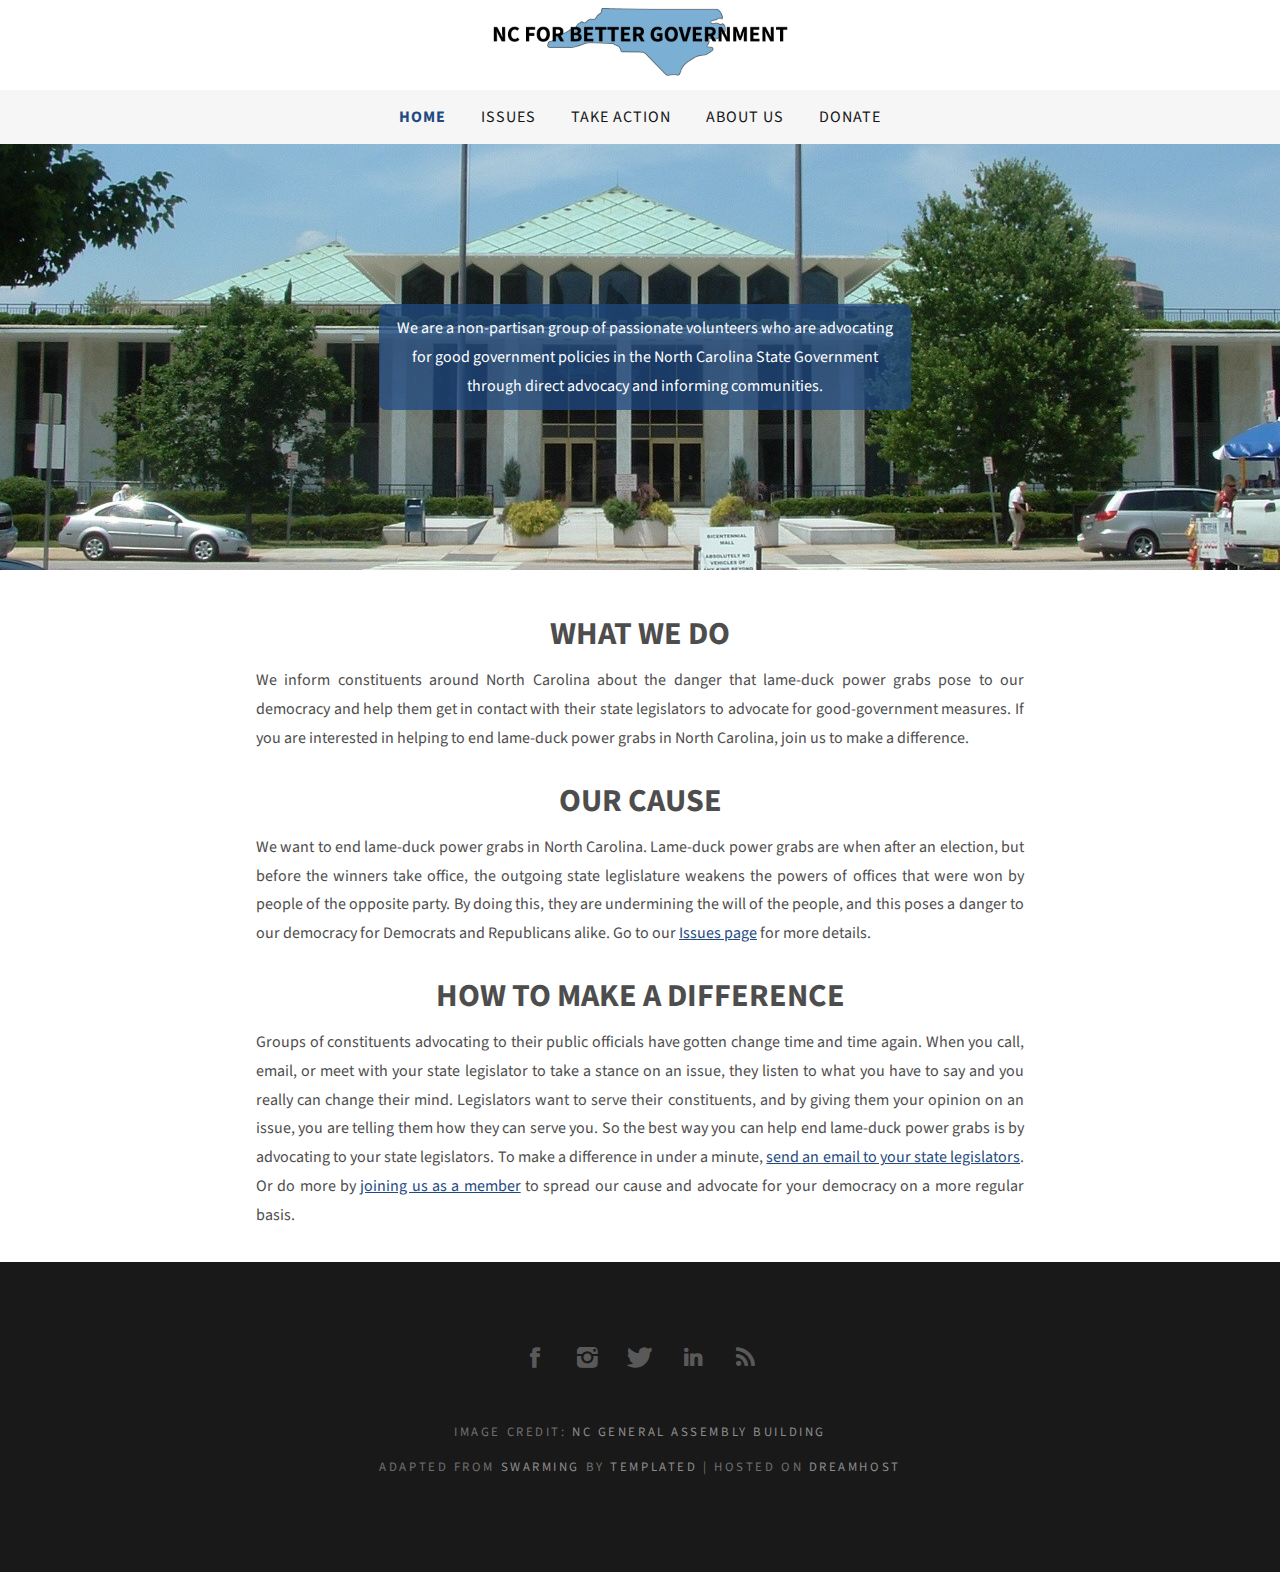
==== index.html @ fd8614e2 "Bug fixes, SQL prep" ====
<!DOCTYPE html PUBLIC "-//W3C//DTD XHTML 1.0 Strict//EN" "http://www.w3.org/TR/xhtml1/DTD/xhtml1-strict.dtd">
<!--TODO
make the site look good on mobile
set up social media accounts
get other www domains to redirect
FONT CHANGE???
-->
<html xmlns="http://www.w3.org/1999/xhtml">
<head>
	<!-- Global site tag (gtag.js) - Google Analytics -->
	<script async src="https://www.googletagmanager.com/gtag/js?id=UA-168970691-1"></script>
	<script>
		window.dataLayer = window.dataLayer || [];
		function gtag(){dataLayer.push(arguments);}
		gtag('js', new Date());

	 	gtag('config', 'UA-168970691-1');
	</script>
	<meta http-equiv="Content-Type" content="text/html; charset=utf-8" />
	<title>NC for Better Government</title>
	<meta name="description" content="We are a non-partisan group of passionate volunteers who are advocating for good government policies in the North Carolina State Government through direct advocacy and informing communities." />
	<link href="https://fonts.googleapis.com/css?family=Source+Sans+Pro:200,300,400,600,700,900" rel="stylesheet" />
	<link href="default.css" rel="stylesheet" type="text/css" media="all" />
	<link href="fonts.css" rel="stylesheet" type="text/css" media="all" />
	<link rel='icon' href='favicon.ico' type='image/x-icon'/ >
	<script src="https://ajax.googleapis.com/ajax/libs/jquery/3.5.1/jquery.min.js"></script>
	<!--[if IE 6]><link href="default_ie6.css" rel="stylesheet" type="text/css" /><![endif]-->
</head>
<body>
<div id="logo">
	<map name='logo_link_map'>
		<area shape='poly' coords='12,17,92,17,121,0,240,1,247,18,308,18,310,35,241,36,202,67,184,67,162,46,67,41,13,34' href='index'>
	</map>
	<img src='images/logo.png' usemap='#logo_link_map'>
</div>
<div id="header">
	<div id="menu" class="container">
		<ul>
			<li class="current_page_item"><a href="index">Home</a></li>
			<li><a href="issues" id='test'>Issues</a></li>
			<li><a href="takeaction">Take Action</a></li> <!--style='border: 2px solid #1f4a82; border-radius: 5px; background-color: #d6d6d6;'-->
			<li><a href="about">About Us</a></li>
			<li><a href="donate">Donate</a></li>
		</ul>
	</div>
</div>
<div id="page-wrapper" style='background-image: url("images/nc-legislature.jpg"); background-position: center; background-repeat: no-repeat; background-size: cover;'>
	<div id="page" class="container">
		<div class='textbox'>
			<p style='opacity: 1;'>We are a non-partisan group of passionate volunteers who are advocating for good government policies in the North Carolina State Government through direct advocacy and informing communities.</p>
		</div>
	</div>
</div>
<div class='article'>
	<h1>What We Do</h1>
	<p>We inform constituents around North Carolina about the danger that lame-duck power grabs pose to our democracy and help them get in contact with their state legislators to advocate for good-government measures. If you are interested in helping to end lame-duck power grabs in North Carolina, join us to make a difference.</p>

	<h1>Our Cause</h1>
	<p>We want to end lame-duck power grabs in North Carolina. Lame-duck power grabs are when after an election, but before the winners take office, the outgoing state leglislature weakens the powers of offices that were won by people of the opposite party. By doing this, they are undermining the will of the people, and this poses a danger to our democracy for Democrats and Republicans alike. Go to our <a href='issues'>Issues page</a> for more details.</p>

	<h1>How to Make a Difference</h1>
	<p>Groups of constituents advocating to their public officials have gotten change time and time again. When you call, email, or meet with your state legislator to take a stance on an issue, they listen to what you have to say and you really can change their mind. Legislators want to serve their constituents, and by giving them your opinion on an issue, you are telling them how they can serve you. So the best way you can help end lame-duck power grabs is by advocating to your state legislators. To make a difference in under a minute, <a href='takeaction#email'>send an email to your state legislators</a>. Or do more by <a href='takeaction#join'>joining us as a member</a> to spread our cause and advocate for your democracy on a more regular basis.</p>
</div>
<div id="copyright" class="container">
	<ul class='contact'>
		<li><a href="comingsoon" class="icon icon-facebook"></a></li>
		<li><a href="https://www.instagram.com/ncforbettergovt/" class="icon icon-instagram"></a></li>
		<li><a href="comingsoon" class="icon icon-twitter"></a></li>
		<li><a href="comingsoon" class="icon icon-linkedin"></a></li>
		<li><a href="takeaction#mailinglist" class="icon icon-rss"></a></li>
	</ul>


	<p>Image Credit: <a href='https://commons.wikimedia.org/wiki/File:NC_Legislature.JPG'>NC General Assembly Building</a></p>
	
	<p>Adapted from <a href='https://templated.co/swarming'>Swarming</a> by <a href="http://templated.co" rel="nofollow">TEMPLATED</a> | Hosted on <a href='https://www.dreamhost.com/r.cgi?2475375'>Dreamhost</a></p>
</div>
<script src='tabs.js'></script>
</body>
</html>
---- default.css ----
html, body
	{
		height: 100%;
	}
	
	body
	{
		color: #4E4D4D;
		margin: 0px;
		padding: 0px;
		font-family: 'Source Sans Pro', sans-serif;
		font-size: 12pt;
		font-weight: 400;
	}

	body a {
		color: #1f4a82
	}
	
	
	h1, h2, h3
	{
		margin: 0;
		padding: 0;
	}

	p
	{
		line-height: 180%;
		margin-top: 0;
	}
	
	strong
	{
	}
	
	a
	{
		color: #383838;
	}
	
	a:hover
	{
		text-decoration: none;
	}

	.container
	{
		width: 100%;
		margin: 0px auto;
	}

	.textbox {
		width: 40%;
		margin-left: calc(30% - 5px);
		padding: 10px;
		text-align: center;	

		background: rgba(31, 74, 130, 0.75);
		color: white;
		border-radius: 7px;
	}

	.textbox p {
		margin: 0;
	}

	.article {
		background: white;
		margin: 2em auto 2em auto;
		width: 60%;
	}

	.article h1 {
		text-align: center;
		text-transform: uppercase;
		line-height: 2;
	}

	.article p {
		text-align: justify;
	}

	.dropdown-content {
		display: none;
		position: absolute;
	}

	.dropdown:hover .dropdown-content {
		display: block;
	}

	.required {
		color: red;
	}

	#districtFinder {
		text-align: center;
	}
	#petitionTemplate {
		max-width: 500px;
		margin: auto;
	}
	#petitionTemplate p {
		font-family: serif;
		color: black;
	}

	#petitionTemplate input {
		font: inherit;
		margin: 0;
		padding: 0;
		line-height: normal;

		min-width: 10px;
	}
	#hiddenMeasure {
		font: inherit;
		margin: 0;
		padding: 0;
		display: none;
		white-space: pre;
	}

	span[contenteditable] {
		border: 1px solid #888;
		border-radius: 2px;
	}

	span[contenteditable]:hover {
		border-color: black;
		cursor: text;
	}

	#petitionTemplate span[contenteditable]:empty:before {
		content: attr(data-placeholder);
		color: #888;
	}

	.profile {
		overflow: hidden;
	}

	.profile img {
		float: left;
		width: 20%;
		object-fit: cover;
		margin-top: 7px;
	}

	.profile_text {
		float: right;
		text-align: left;
		width: 75%;
	}

	.profile_text .title {
		font-size: 20pt;
		margin-bottom: 0;
		margin-top: -7px;
	}

	.contactForm {
		border: 1px solid black;
		text-align: center;
		margin: auto;
		width: 300px;
		padding: 10px 10px;
	}

	.contactForm input, .contactForm textarea {
		width: 280px;
		max-width: 280px;
		min-width: 280px;
		margin-bottom: 1em;
	}

	.contactForm textarea {
		height: 40px;
		font-family: sans-serif;
	}

	.article a h1 {
		color: #4E4D4D;
	}

	img[usemap], map area{
		outline: none;
	}

	.popupBackground {
		display: none;
		background-color: rgba(0, 0, 0, 0.5);
		width: 100%;
		height: 100%;
		position: fixed;
	}

	#loadingWheel {
		border: 10px solid lightgrey;
		border-radius: 50%;
		border-top: 10px solid black;
		width: 150px;
		height: 150px;
		margin: auto;
		margin-top: calc(50vh - 75px);
		-webkit-animation: spin 1.5s linear infinite; /* Safari */
		animation: spin 1.5s linear infinite;
	}

	#loadingScreen span {
		color: white;
		position: fixed;
		font-size: 30px;
		width: 100%;
		text-align: center;
		margin-top: calc(50vh - 10pt);
	}

	.tooltip {
		color: #0645AD;
	}

	.tooltip:hover {
		cursor: default;
	}

	.tooltip:hover .tooltipText {
		display: inline-block !important;
	}

	.tooltipText {
		display: none;
		position: absolute;
		margin-top: 30px;
		color: initial;
		background-color: #0645AD;
		color: white;
		padding: 10px;
		border-radius: 5px;

		line-height: 1.5;
		text-align: left;
		width: 20em;
		margin-left: -10em;

		font-family: sans-serif;
		font-size: 12pt;
	}

	/* Safari */
	@-webkit-keyframes spin {
		0% { -webkit-transform: rotate(0deg); }
		100% { -webkit-transform: rotate(360deg); }
	}

	@keyframes spin {
		0% { transform: rotate(0deg); }
		100% { transform: rotate(360deg); }
	}

	#preppedEmail {
		display: none;	
	}


	@media only screen and (max-width: 1024px) {
		.article {
			width: 80%;
		}
	}

	@media only screen and (max-width: 768px) {
		.article {
			width: 90%;
		}
	}

	@media only screen and (max-width: 640px) {
		.article {
			width: 95%
		}
		#menu {
			font-size: 20pt;
		}
		.profile_text {
			width: 100%;
		}
		.profile img {
			width: 40%;
			float: none;
			text-align: center;
		}
		.profile {
			text-align: center;
		}
	}



/*********************************************************************************/
/* Social Icon Styles                                                            */
/*********************************************************************************/

	ul.contact
	{
		overflow:  hidden;
		margin: 0em 0 3em 0;
		padding-top: 1em;
		text-align: center;

		margin-top: 0;
		padding: 0;
		list-style: none;
	}
	
	ul.contact li
	{
		display: inline-block;
		padding: 0em 0.30em;
		font-size: 1em;
	}
	
	ul.contact li span
	{
		display: none;
		margin: 0;
		padding: 0;
	}
	
	ul.contact li a
	{
		color: #FFF;
	}
	
	ul.contact li a:before
	{
		display: inline-block;
		width: 40px;
		height: 30px;
		line-height: 30px;
		text-align: center;
		font-size: 1.5em;
		color: rgba(255,255,255,.3);
	}
		
/*********************************************************************************/
/* Header                                                                        */
/*********************************************************************************/

	#header
	{
		background: #f6f6f6;
	}

/*********************************************************************************/
/* Logo                                                                          */
/*********************************************************************************/

	#logo
	{
		padding: 0.5em 0em;
		background: #FFF;
		text-transform: uppercase;
		text-align: center;
	}

	#logo img {
		width: 320px;
	}
	
	#logo h1 a
	{
	}

	#logo span
	{
		padding: 0em 0em 0em 0.5em;
	}
	
	#logo h1:before
	{
		
	}
	
	#logo a 
	{
		color: #f6f6f6;
	}


/*********************************************************************************/
/* Menu                                                                          */
/*********************************************************************************/

	#menu ul
	{
		margin: 0;
		padding: 0px 0px 0px 0px;
		list-style: none;
		line-height: normal;
		text-align: center;

		margin-top: 0;
		padding: 0;
	}
	
	#menu li
	{
		display: inline-block;
	}
	
	#menu a
	{
		display: block;
		padding: 1em 1em;
		letter-spacing: 1px;
		text-decoration: none;
		text-transform: uppercase;
		font-size: 1em;
		font-weight: 400;
		color: #151515;
		letter-spacing: 1px
	}
	
	#menu a:hover {
		color: #1f4a82;
		font-weight: 600;
		/*makes tabs shift around less when one is bolded*/
		letter-spacing: 0.821px;
	}

	#menu .current_page_item a {
		color: #1f4a82;
		font-weight: 700;
	}

	#menu .current_page_item a:hover {
		font-weight: 700;
		font-size: 1em;
		letter-spacing: 1px;
	}

/*********************************************************************************/
/* Banner                                                                        */
/*********************************************************************************/

	#banner
	{
	}

/*********************************************************************************/
/* Page                                                                          */
/*********************************************************************************/

	#page-wrapper
	{
		background: #EEEEEE;
	}

	#page
	{
		overflow: hidden;
		padding: 10em 0em;
	}

/*********************************************************************************/
/* Footer                                                                        */
/*********************************************************************************/

	#footer
	{
	}

/*********************************************************************************/
/* Copyright                                                                     */
/*********************************************************************************/

	#copyright
	{
		overflow: hidden;
		padding: 5em 0em;

		background: #191919;
	}
	
	#copyright p
	{
		letter-spacing: 0.20em;
		text-align: center;
		text-transform: uppercase;
		font-size: 0.80em;
		color: #6F6F6F;
	}
	
	#copyright a
	{
		text-decoration: none;
		color: #8C8C8C;
	}
---- fonts.css ----
@charset 'UTF-8';

@font-face
{
	font-family: 'FontAwesome';
	src: url('fonts/fontawesome-webfont.eot?v=3.0.1');
	src: url('fonts/fontawesome-webfont.eot?#iefix&v=3.0.1') format('embedded-opentype'),
	     url('fonts/fontawesome-webfont.woff?v=3.0.1') format('woff'),
	     url('fonts/fontawesome-webfont.ttf?v=3.0.1') format('truetype'),
	     url('fonts/fontawesome-webfont.svg#FontAwesome') format('svg');
	font-weight: normal;
	font-style: normal;
}

@font-face
{
	font-family: 'Font-Awesome-Social';
	src: url('fonts/fontawesome-social-webfont.eot');
	src: url('fonts/fontawesome-social-webfont.eot?#iefix') format('embedded-opentype'),
	     url('fonts/fontawesome-social-webfont.woff') format('woff'),
		 url('fonts/fontawesome-social-webfont.ttf') format('truetype'),
		 url('fonts/fontawesome-social-webfont.svg#Font-Awesome-More') format('svg');
	font-weight: normal;
	font-style: normal;
}

/*********************************************************************************/
/* Icons                                                                         */
/*********************************************************************************/

	/*
		Powered by:
		
		Font Awesome (http://fortawesome.github.com/Font-Awesome/)
		Font Awesome More (http://gregoryloucas.github.com/Font-Awesome-More/)
	*/

	.icon
	{
		text-decoration: none;
	}

		.icon:before
		{
			font-size: 1.25em;
			text-decoration: none;
			font-family: FontAwesome;
			font-weight: normal;
			font-style: normal;
			-webkit-text-rendering: optimizeLegibility;
			-moz-text-rendering: optimizeLegibility;
			-ms-text-rendering: optimizeLegibility;
			-o-text-rendering: optimizeLegibility;
			text-rendering: optimizeLegibility;
			-webkit-font-smoothing: antialiased;
			-moz-font-smoothing: antialiased;
			-ms-font-smoothing: antialiased;
			-o-font-smoothing: antialiased;
			font-smoothing: antialiased;
			-webkit-font-feature-settings: "liga" 1, "dlig" 1;
			-moz-font-feature-settings: "liga=1, dlig=1";
			-ms-font-feature-settings: "liga" 1, "dlig" 1;
			-o-font-feature-settings: "liga" 1, "dlig" 1;
			font-feature-settings: "liga" 1, "dlig" 1;
		}

		.icon-glass:before                { content: "\f000"; }
		.icon-music:before                { content: "\f001"; }
		.icon-search:before               { content: "\f002"; }
		.icon-envelope:before             { content: "\f003"; }
		.icon-heart:before                { content: "\f004"; }
		.icon-star:before                 { content: "\f005"; }
		.icon-star-empty:before           { content: "\f006"; }
		.icon-user:before                 { content: "\f007"; }
		.icon-film:before                 { content: "\f008"; }
		.icon-th-large:before             { content: "\f009"; }
		.icon-th:before                   { content: "\f00a"; }
		.icon-th-list:before              { content: "\f00b"; }
		.icon-ok:before                   { content: "\f00c"; }
		.icon-remove:before               { content: "\f00d"; }
		.icon-zoom-in:before              { content: "\f00e"; }

		.icon-zoom-out:before             { content: "\f010"; }
		.icon-off:before                  { content: "\f011"; }
		.icon-signal:before               { content: "\f012"; }
		.icon-cog:before                  { content: "\f013"; }
		.icon-trash:before                { content: "\f014"; }
		.icon-home:before                 { content: "\f015"; }
		.icon-file:before                 { content: "\f016"; }
		.icon-time:before                 { content: "\f017"; }
		.icon-road:before                 { content: "\f018"; }
		.icon-download-alt:before         { content: "\f019"; }
		.icon-download:before             { content: "\f01a"; }
		.icon-upload:before               { content: "\f01b"; }
		.icon-inbox:before                { content: "\f01c"; }
		.icon-play-circle:before          { content: "\f01d"; }
		.icon-repeat:before               { content: "\f01e"; }

		/* \f020 doesn't work in Safari. all shifted one down */
		.icon-refresh:before              { content: "\f021"; }
		.icon-list-alt:before             { content: "\f022"; }
		.icon-lock:before                 { content: "\f023"; }
		.icon-flag:before                 { content: "\f024"; }
		.icon-headphones:before           { content: "\f025"; }
		.icon-volume-off:before           { content: "\f026"; }
		.icon-volume-down:before          { content: "\f027"; }
		.icon-volume-up:before            { content: "\f028"; }
		.icon-qrcode:before               { content: "\f029"; }
		.icon-barcode:before              { content: "\f02a"; }
		.icon-tag:before                  { content: "\f02b"; }
		.icon-tags:before                 { content: "\f02c"; }
		.icon-book:before                 { content: "\f02d"; }
		.icon-bookmark:before             { content: "\f02e"; }
		.icon-print:before                { content: "\f02f"; }

		.icon-camera:before               { content: "\f030"; }
		.icon-font:before                 { content: "\f031"; }
		.icon-bold:before                 { content: "\f032"; }
		.icon-italic:before               { content: "\f033"; }
		.icon-text-height:before          { content: "\f034"; }
		.icon-text-width:before           { content: "\f035"; }
		.icon-align-left:before           { content: "\f036"; }
		.icon-align-center:before         { content: "\f037"; }
		.icon-align-right:before          { content: "\f038"; }
		.icon-align-justify:before        { content: "\f039"; }
		.icon-list:before                 { content: "\f03a"; }
		.icon-indent-left:before          { content: "\f03b"; }
		.icon-indent-right:before         { content: "\f03c"; }
		.icon-facetime-video:before       { content: "\f03d"; }
		.icon-picture:before              { content: "\f03e"; }

		.icon-pencil:before               { content: "\f040"; }
		.icon-map-marker:before           { content: "\f041"; }
		.icon-adjust:before               { content: "\f042"; }
		.icon-tint:before                 { content: "\f043"; }
		.icon-edit:before                 { content: "\f044"; }
		.icon-share:before                { content: "\f045"; }
		.icon-check:before                { content: "\f046"; }
		.icon-move:before                 { content: "\f047"; }
		.icon-step-backward:before        { content: "\f048"; }
		.icon-fast-backward:before        { content: "\f049"; }
		.icon-backward:before             { content: "\f04a"; }
		.icon-play:before                 { content: "\f04b"; }
		.icon-pause:before                { content: "\f04c"; }
		.icon-stop:before                 { content: "\f04d"; }
		.icon-forward:before              { content: "\f04e"; }

		.icon-fast-forward:before         { content: "\f050"; }
		.icon-step-forward:before         { content: "\f051"; }
		.icon-eject:before                { content: "\f052"; }
		.icon-chevron-left:before         { content: "\f053"; }
		.icon-chevron-right:before        { content: "\f054"; }
		.icon-plus-sign:before            { content: "\f055"; }
		.icon-minus-sign:before           { content: "\f056"; }
		.icon-remove-sign:before          { content: "\f057"; }
		.icon-ok-sign:before              { content: "\f058"; }
		.icon-question-sign:before        { content: "\f059"; }
		.icon-info-sign:before            { content: "\f05a"; }
		.icon-screenshot:before           { content: "\f05b"; }
		.icon-remove-circle:before        { content: "\f05c"; }
		.icon-ok-circle:before            { content: "\f05d"; }
		.icon-ban-circle:before           { content: "\f05e"; }

		.icon-arrow-left:before           { content: "\f060"; }
		.icon-arrow-right:before          { content: "\f061"; }
		.icon-arrow-up:before             { content: "\f062"; }
		.icon-arrow-down:before           { content: "\f063"; }
		.icon-share-alt:before            { content: "\f064"; }
		.icon-resize-full:before          { content: "\f065"; }
		.icon-resize-small:before         { content: "\f066"; }
		.icon-plus:before                 { content: "\f067"; }
		.icon-minus:before                { content: "\f068"; }
		.icon-asterisk:before             { content: "\f069"; }
		.icon-exclamation-sign:before     { content: "\f06a"; }
		.icon-gift:before                 { content: "\f06b"; }
		.icon-leaf:before                 { content: "\f06c"; }
		.icon-fire:before                 { content: "\f06d"; }
		.icon-eye-open:before             { content: "\f06e"; }

		.icon-eye-close:before            { content: "\f070"; }
		.icon-warning-sign:before         { content: "\f071"; }
		.icon-plane:before                { content: "\f072"; }
		.icon-calendar:before             { content: "\f073"; }
		.icon-random:before               { content: "\f074"; }
		.icon-comment:before              { content: "\f075"; }
		.icon-magnet:before               { content: "\f076"; }
		.icon-chevron-up:before           { content: "\f077"; }
		.icon-chevron-down:before         { content: "\f078"; }
		.icon-retweet:before              { content: "\f079"; }
		.icon-shopping-cart:before        { content: "\f07a"; }
		.icon-folder-close:before         { content: "\f07b"; }
		.icon-folder-open:before          { content: "\f07c"; }
		.icon-resize-vertical:before      { content: "\f07d"; }
		.icon-resize-horizontal:before    { content: "\f07e"; }

		.icon-bar-chart:before            { content: "\f080"; }
		.icon-twitter-sign:before         { content: "\f081"; }
		.icon-facebook-sign:before        { content: "\f082"; }
		.icon-camera-retro:before         { content: "\f083"; }
		.icon-key:before                  { content: "\f084"; }
		.icon-cogs:before                 { content: "\f085"; }
		.icon-comments:before             { content: "\f086"; }
		.icon-thumbs-up:before            { content: "\f087"; }
		.icon-thumbs-down:before          { content: "\f088"; }
		.icon-star-half:before            { content: "\f089"; }
		.icon-heart-empty:before          { content: "\f08a"; }
		.icon-signout:before              { content: "\f08b"; }
		.icon-linkedin-sign:before        { content: "\f08c"; }
		.icon-pushpin:before              { content: "\f08d"; }
		.icon-external-link:before        { content: "\f08e"; }

		.icon-signin:before               { content: "\f090"; }
		.icon-trophy:before               { content: "\f091"; }
		.icon-github-sign:before          { content: "\f092"; }
		.icon-upload-alt:before           { content: "\f093"; }
		.icon-lemon:before                { content: "\f094"; }
		.icon-phone:before                { content: "\f095"; }
		.icon-check-empty:before          { content: "\f096"; }
		.icon-bookmark-empty:before       { content: "\f097"; }
		.icon-phone-sign:before           { content: "\f098"; }
		.icon-twitter:before              { content: "\f099"; }
		.icon-facebook:before             { content: "\f09a"; }
		.icon-github:before               { content: "\f09b"; }
		.icon-unlock:before               { content: "\f09c"; }
		.icon-credit-card:before          { content: "\f09d"; }
		.icon-rss:before                  { content: "\f09e"; }

		.icon-hdd:before                  { content: "\f0a0"; }
		.icon-bullhorn:before             { content: "\f0a1"; }
		.icon-bell:before                 { content: "\f0a2"; }
		.icon-certificate:before          { content: "\f0a3"; }
		.icon-hand-right:before           { content: "\f0a4"; }
		.icon-hand-left:before            { content: "\f0a5"; }
		.icon-hand-up:before              { content: "\f0a6"; }
		.icon-hand-down:before            { content: "\f0a7"; }
		.icon-circle-arrow-left:before    { content: "\f0a8"; }
		.icon-circle-arrow-right:before   { content: "\f0a9"; }
		.icon-circle-arrow-up:before      { content: "\f0aa"; }
		.icon-circle-arrow-down:before    { content: "\f0ab"; }
		.icon-globe:before                { content: "\f0ac"; }
		.icon-wrench:before               { content: "\f0ad"; }
		.icon-tasks:before                { content: "\f0ae"; }

		.icon-filter:before               { content: "\f0b0"; }
		.icon-briefcase:before            { content: "\f0b1"; }
		.icon-fullscreen:before           { content: "\f0b2"; }

		.icon-group:before                { content: "\f0c0"; }
		.icon-link:before                 { content: "\f0c1"; }
		.icon-cloud:before                { content: "\f0c2"; }
		.icon-beaker:before               { content: "\f0c3"; }
		.icon-cut:before                  { content: "\f0c4"; }
		.icon-copy:before                 { content: "\f0c5"; }
		.icon-paper-clip:before           { content: "\f0c6"; }
		.icon-save:before                 { content: "\f0c7"; }
		.icon-sign-blank:before           { content: "\f0c8"; }
		.icon-reorder:before              { content: "\f0c9"; }
		.icon-list-ul:before              { content: "\f0ca"; }
		.icon-list-ol:before              { content: "\f0cb"; }
		.icon-strikethrough:before        { content: "\f0cc"; }
		.icon-underline:before            { content: "\f0cd"; }
		.icon-table:before                { content: "\f0ce"; }

		.icon-magic:before                { content: "\f0d0"; }
		.icon-truck:before                { content: "\f0d1"; }
		.icon-pinterest:before            { content: "\f0d2"; }
		.icon-pinterest-sign:before       { content: "\f0d3"; }
		.icon-google-plus-sign:before     { content: "\f0d4"; }
		.icon-google-plus:before          { content: "\f0d5"; }
		.icon-money:before                { content: "\f0d6"; }
		.icon-caret-down:before           { content: "\f0d7"; }
		.icon-caret-up:before             { content: "\f0d8"; }
		.icon-caret-left:before           { content: "\f0d9"; }
		.icon-caret-right:before          { content: "\f0da"; }
		.icon-columns:before              { content: "\f0db"; }
		.icon-sort:before                 { content: "\f0dc"; }
		.icon-sort-down:before            { content: "\f0dd"; }
		.icon-sort-up:before              { content: "\f0de"; }

		.icon-envelope-alt:before         { content: "\f0e0"; }
		.icon-linkedin:before             { content: "\f0e1"; }
		.icon-undo:before                 { content: "\f0e2"; }
		.icon-legal:before                { content: "\f0e3"; }
		.icon-dashboard:before            { content: "\f0e4"; }
		.icon-comment-alt:before          { content: "\f0e5"; }
		.icon-comments-alt:before         { content: "\f0e6"; }
		.icon-bolt:before                 { content: "\f0e7"; }
		.icon-sitemap:before              { content: "\f0e8"; }
		.icon-umbrella:before             { content: "\f0e9"; }
		.icon-paste:before                { content: "\f0ea"; }
		.icon-lightbulb:before            { content: "\f0eb"; }
		.icon-exchange:before             { content: "\f0ec"; }
		.icon-cloud-download:before       { content: "\f0ed"; }
		.icon-cloud-upload:before         { content: "\f0ee"; }

		.icon-user-md:before              { content: "\f0f0"; }
		.icon-stethoscope:before          { content: "\f0f1"; }
		.icon-suitcase:before             { content: "\f0f2"; }
		.icon-bell-alt:before             { content: "\f0f3"; }
		.icon-coffee:before               { content: "\f0f4"; }
		.icon-food:before                 { content: "\f0f5"; }
		.icon-file-alt:before             { content: "\f0f6"; }
		.icon-building:before             { content: "\f0f7"; }
		.icon-hospital:before             { content: "\f0f8"; }
		.icon-ambulance:before            { content: "\f0f9"; }
		.icon-medkit:before               { content: "\f0fa"; }
		.icon-fighter-jet:before          { content: "\f0fb"; }
		.icon-beer:before                 { content: "\f0fc"; }
		.icon-h-sign:before               { content: "\f0fd"; }
		.icon-plus-sign-alt:before        { content: "\f0fe"; }

		.icon-double-angle-left:before    { content: "\f100"; }
		.icon-double-angle-right:before   { content: "\f101"; }
		.icon-double-angle-up:before      { content: "\f102"; }
		.icon-double-angle-down:before    { content: "\f103"; }
		.icon-angle-left:before           { content: "\f104"; }
		.icon-angle-right:before          { content: "\f105"; }
		.icon-angle-up:before             { content: "\f106"; }
		.icon-angle-down:before           { content: "\f107"; }
		.icon-desktop:before              { content: "\f108"; }
		.icon-laptop:before               { content: "\f109"; }
		.icon-tablet:before               { content: "\f10a"; }
		.icon-mobile-phone:before         { content: "\f10b"; }
		.icon-circle-blank:before         { content: "\f10c"; }
		.icon-quote-left:before           { content: "\f10d"; }
		.icon-quote-right:before          { content: "\f10e"; }

		.icon-spinner:before              { content: "\f110"; }
		.icon-circle:before               { content: "\f111"; }
		.icon-reply:before                { content: "\f112"; }
		.icon-github-alt:before           { content: "\f113"; }
		.icon-folder-close-alt:before     { content: "\f114"; }
		.icon-folder-open-alt:before      { content: "\f115"; }

		.icon-blogger-sign:before,.icon-blogger:before,.icon-delicious:before,.icon-dribbble-sign:before,.icon-dribbble:before,.icon-dropbox:before,.icon-drupal:before,.icon-evernote-sign:before,.icon-evernote:before,.icon-flickr-sign:before,.icon-flickr:before,.icon-forrst-sign:before,.icon-forrst:before,.icon-foursquare-sign:before,.icon-foursquare:before,.icon-git-fork:before,.icon-hacker-news:before,.icon-instagram:before,.icon-lastfm-sign:before,.icon-lastfm:before,.icon-paypal:before,.icon-picasa-sign:before,.icon-picasa:before,.icon-reddit:before,.icon-share-this-sign:before,.icon-share-this:before,.icon-skype:before,.icon-soundcloud:before,.icon-spotify:before,.icon-stack-overflow:before,.icon-tumblr-sign:before,.icon-tumblr:before,.icon-vimeo-sign:before,.icon-vimeo:before,.icon-wordpress-sign:before,.icon-wordpress:before,.icon-yelp-sign:before,.icon-yelp:before,.icon-youtube-sign:before,.icon-youtube:before              {font-family:'Font-Awesome-Social'; }

		.icon-dropbox:before              { content: "\f300"; }
		.icon-drupal:before               { content: "\f301"; }
		.icon-git-fork:before             { content: "\f302"; }
		.icon-instagram:before            { content: "\f303"; }
		.icon-share-this-sign:before      { content: "\f304"; }
		.icon-share-this:before           { content: "\f305"; }
		.icon-foursquare-sign:before      { content: "\f306"; }
		.icon-foursquare:before           { content: "\f307"; }
		.icon-hacker-news:before          { content: "\f308"; }
		.icon-skype:before                { content: "\f309"; }
		.icon-spotify:before              { content: "\f30a"; }
		.icon-soundcloud:before           { content: "\f30b"; }
		.icon-paypal:before               { content: "\f30c"; }
		.icon-youtube-sign:before         { content: "\f30d"; }
		.icon-youtube:before              { content: "\f30e"; }
		.icon-reddit:before               { content: "\f30f"; }
		.icon-blogger-sign:before         { content: "\f310"; }
		.icon-blogger:before              { content: "\f311"; }
		.icon-dribbble-sign:before        { content: "\f312"; }
		.icon-dribbble:before             { content: "\f313"; }
		.icon-evernote-sign:before        { content: "\f314"; }
		.icon-evernote:before             { content: "\f315"; }
		.icon-flickr-sign:before          { content: "\f316"; }
		.icon-flickr:before               { content: "\f317"; }
		.icon-forrst-sign:before          { content: "\f318"; }
		.icon-forrst:before               { content: "\f319"; }
		.icon-delicious:before            { content: "\f31a"; }
		.icon-lastfm-sign:before          { content: "\f31b"; }
		.icon-lastfm:before               { content: "\f31c"; }
		.icon-picasa-sign:before          { content: "\f31d"; }
		.icon-picasa:before               { content: "\f31e"; }
		.icon-stack-overflow:before       { content: "\f320"; }
		.icon-tumblr-sign:before          { content: "\f321"; }
		.icon-tumblr:before               { content: "\f322"; }
		.icon-vimeo-sign:before           { content: "\f323"; }
		.icon-vimeo:before                { content: "\f324"; }
		.icon-wordpress-sign:before       { content: "\f325"; }
		.icon-wordpress:before            { content: "\f326"; }
		.icon-yelp-sign:before            { content: "\f327"; }
		.icon-yelp:before                 { content: "\f328"; }
		.icon-cloud-upload:before		  { content: "\f0ee"; }
		.icon-cloud-download:before		  { content: "\f0ed"; }
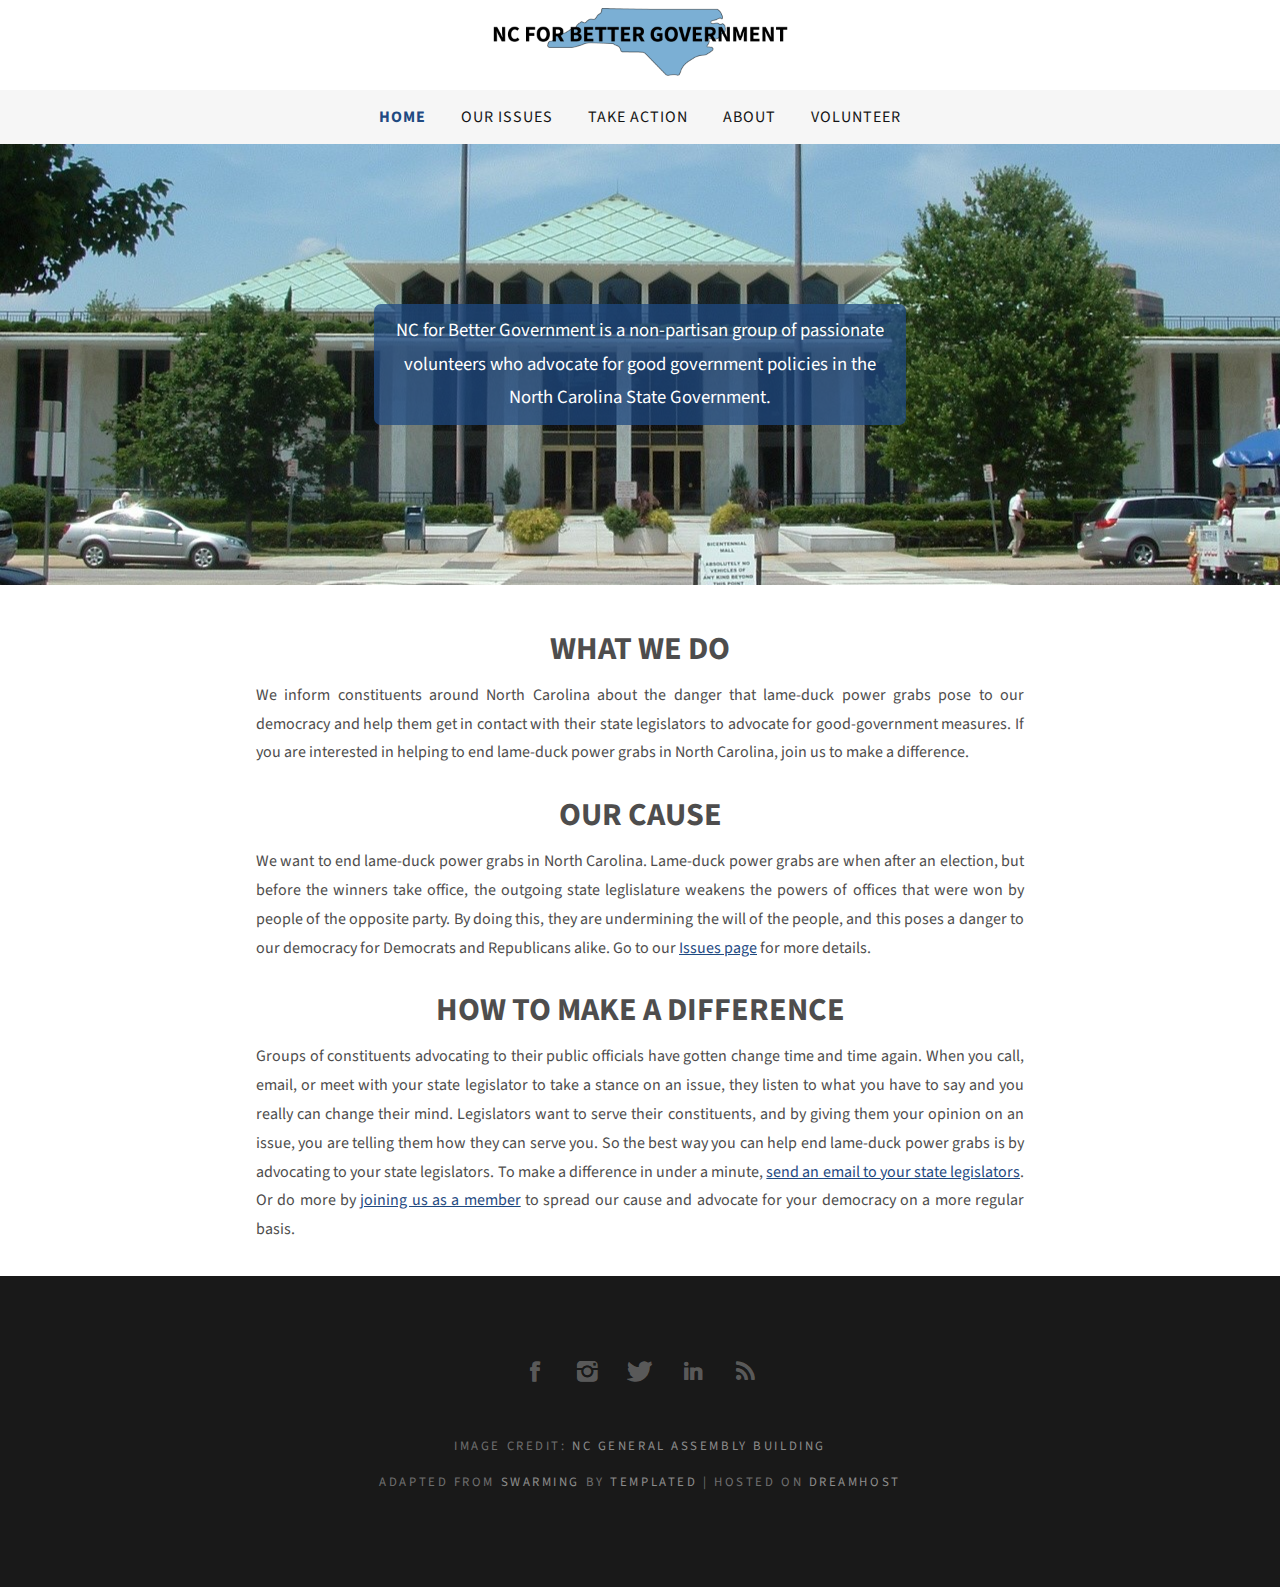
==== commit 8e2eb376: "Redo take action and change donate to volunteer page" ====
--- a/index.html
+++ b/index.html
@@ -25,29 +25,41 @@
 	<link rel='icon' href='favicon.ico' type='image/x-icon'/ >
 	<script src="https://ajax.googleapis.com/ajax/libs/jquery/3.5.1/jquery.min.js"></script>
 	<!--[if IE 6]><link href="default_ie6.css" rel="stylesheet" type="text/css" /><![endif]-->
+	<!-- MailerLite Universal -->
+	<script>
+	(function(m,a,i,l,e,r){ m['MailerLiteObject']=e;function f(){
+	var c={ a:arguments,q:[]};var r=this.push(c);return "number"!=typeof r?r:f.bind(c.q);}
+	f.q=f.q||[];m[e]=m[e]||f.bind(f.q);m[e].q=m[e].q||f.q;r=a.createElement(i);
+	var _=a.getElementsByTagName(i)[0];r.async=1;r.src=l+'?v'+(~~(new Date().getTime()/1000000));
+	_.parentNode.insertBefore(r,_);})(window, document, 'script', 'https://static.mailerlite.com/js/universal.js', 'ml');
+
+	var ml_account = ml('accounts', '2120814', 's1d0e3v1v3', 'load');
+	</script>
+	<!-- End MailerLite Universal -->
 </head>
 <body>
 <div id="logo">
 	<map name='logo_link_map'>
 		<area shape='poly' coords='12,17,92,17,121,0,240,1,247,18,308,18,310,35,241,36,202,67,184,67,162,46,67,41,13,34' href='index'>
 	</map>
-	<img src='images/logo.png' usemap='#logo_link_map'>
+	<img src='images/logo.png' usemap='#logo_link_map' alt='NC for Better Government'>
 </div>
 <div id="header">
 	<div id="menu" class="container">
 		<ul>
 			<li class="current_page_item"><a href="index">Home</a></li>
-			<li><a href="issues" id='test'>Issues</a></li>
+			<li><a href="issues">Our Issues</a></li>
 			<li><a href="takeaction">Take Action</a></li> <!--style='border: 2px solid #1f4a82; border-radius: 5px; background-color: #d6d6d6;'-->
-			<li><a href="about">About Us</a></li>
-			<li><a href="donate">Donate</a></li>
+			<li><a href="about">About</a></li>
+			<li><a href="volunteer">Volunteer</a></li>
 		</ul>
 	</div>
 </div>
+<script src='tabs.js'></script>
 <div id="page-wrapper" style='background-image: url("images/nc-legislature.jpg"); background-position: center; background-repeat: no-repeat; background-size: cover;'>
 	<div id="page" class="container">
 		<div class='textbox'>
-			<p style='opacity: 1;'>We are a non-partisan group of passionate volunteers who are advocating for good government policies in the North Carolina State Government through direct advocacy and informing communities.</p>
+			<p style='opacity: 1; font-size: 14pt;'>NC for Better Government is a non-partisan group of passionate volunteers who advocate for good government policies in the North Carolina State Government.</p>
 		</div>
 	</div>
 </div>
@@ -75,6 +87,6 @@
 	
 	<p>Adapted from <a href='https://templated.co/swarming'>Swarming</a> by <a href="http://templated.co" rel="nofollow">TEMPLATED</a> | Hosted on <a href='https://www.dreamhost.com/r.cgi?2475375'>Dreamhost</a></p>
 </div>
-<script src='tabs.js'></script>
+<script src='postload.js'></script>
 </body>
 </html>
--- a/default.css
+++ b/default.css
@@ -52,7 +52,7 @@
 
 	.textbox {
 		width: 40%;
-		margin-left: calc(30% - 5px);
+		margin: auto;
 		padding: 10px;
 		text-align: center;	
 
@@ -248,6 +248,26 @@
 		font-size: 12pt;
 	}
 
+	.mailingListInput {
+		width: 70%;
+		padding: 12px 20px;
+		box-sizing: border-box;
+	}
+
+	.mailingListButton {
+		padding: 12px 20px;
+		border-radius: 5px;
+		border: solid 1px black;
+		background-color: #8fc3e8;
+		color: white;
+		font-weight: bold;
+		letter-spacing: 1px;
+	}
+
+	.mailingListButton:hover {
+		background-color: #7bafd4;
+	}
+
 	/* Safari */
 	@-webkit-keyframes spin {
 		0% { -webkit-transform: rotate(0deg); }
@@ -268,17 +288,26 @@
 		.article {
 			width: 80%;
 		}
+		.textbox {
+			width: 50%;
+		}
 	}
 
 	@media only screen and (max-width: 768px) {
 		.article {
 			width: 90%;
 		}
+		.textbox {
+			width: 60%;
+		}
 	}
 
 	@media only screen and (max-width: 640px) {
 		.article {
 			width: 95%
+		}
+		.textbox {
+			width: 70%;
 		}
 		#menu {
 			font-size: 20pt;
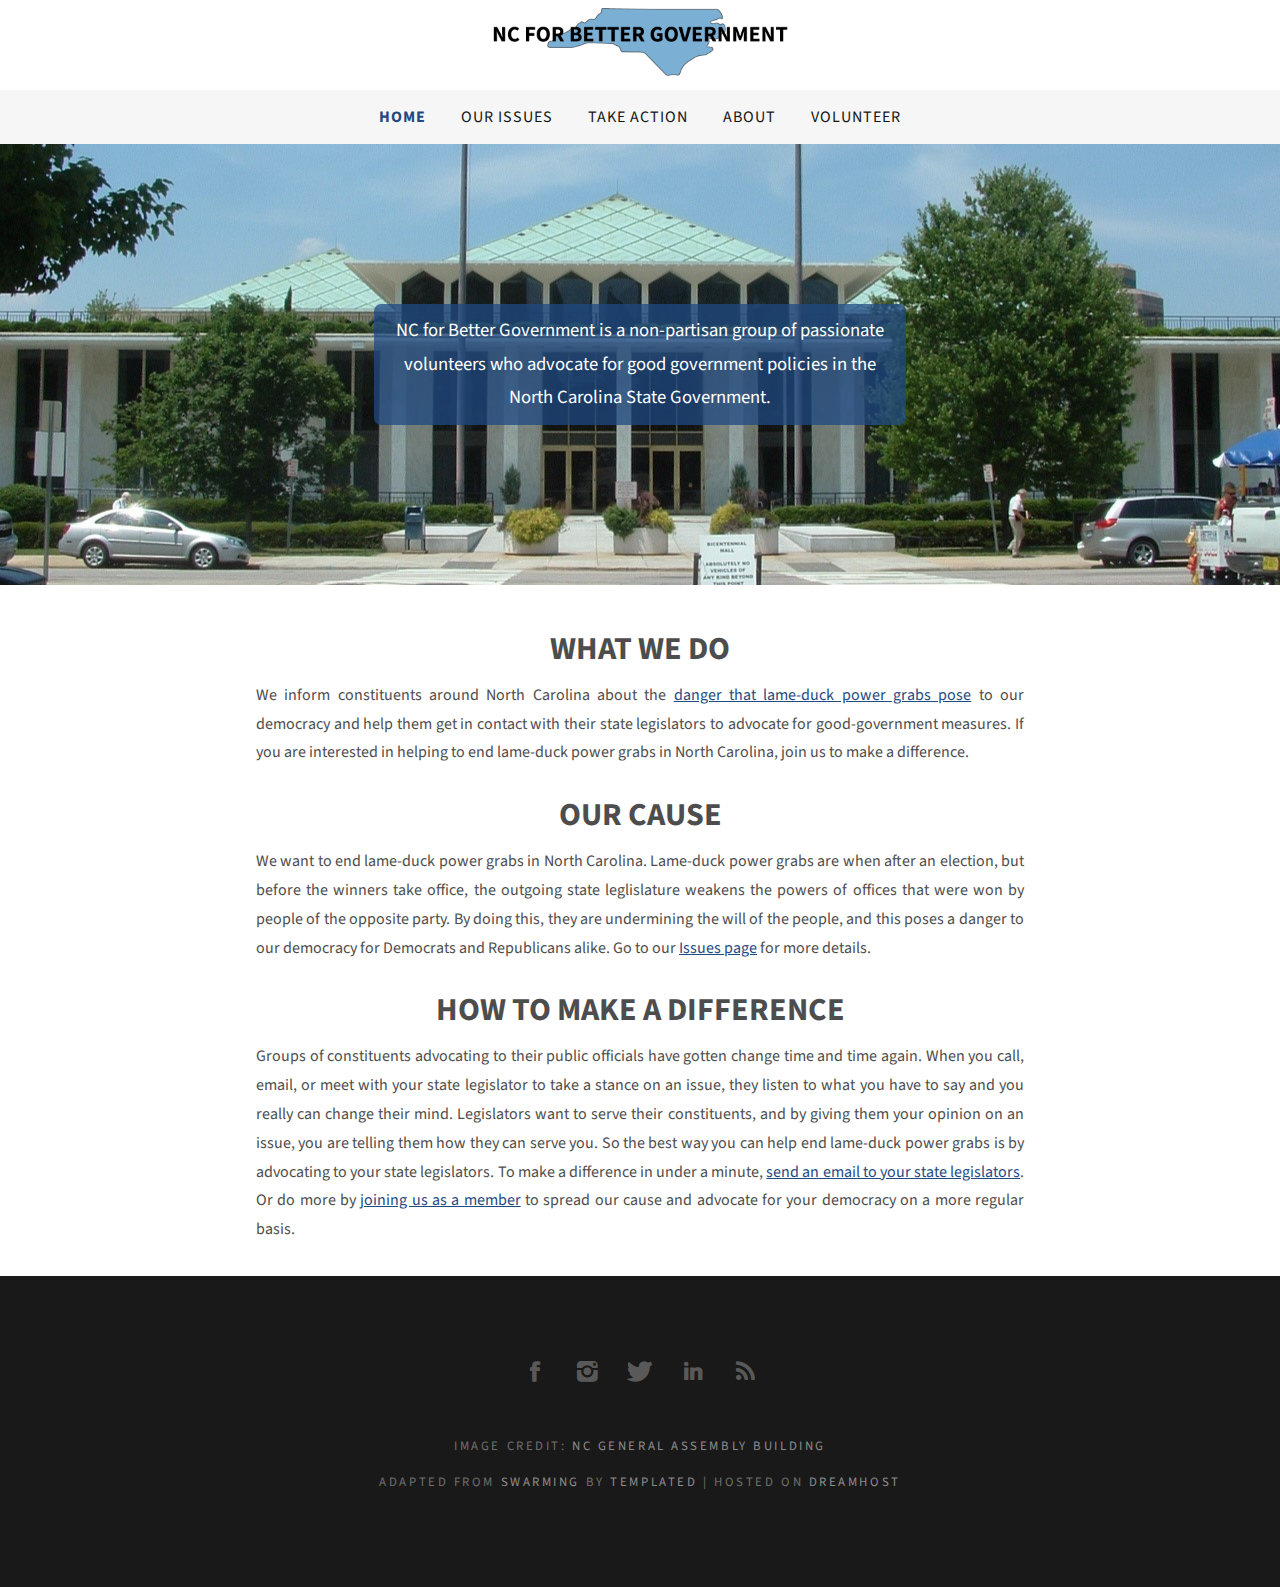
==== commit 51f589a0: "Add metadata" ====
--- a/index.html
+++ b/index.html
@@ -18,7 +18,8 @@
 	</script>
 	<meta http-equiv="Content-Type" content="text/html; charset=utf-8" />
 	<title>NC for Better Government</title>
-	<meta name="description" content="We are a non-partisan group of passionate volunteers who are advocating for good government policies in the North Carolina State Government through direct advocacy and informing communities." />
+	<meta name="description" content="NC for Better Government is a non-partisan group of passionate volunteers who advocate for good government policies in the North Carolina State Government." />
+	<meta name='keywords' content='nc for better government,government,lame-duck power grabs,north carolina'>
 	<link href="https://fonts.googleapis.com/css?family=Source+Sans+Pro:200,300,400,600,700,900" rel="stylesheet" />
 	<link href="default.css" rel="stylesheet" type="text/css" media="all" />
 	<link href="fonts.css" rel="stylesheet" type="text/css" media="all" />
@@ -65,7 +66,7 @@
 </div>
 <div class='article'>
 	<h1>What We Do</h1>
-	<p>We inform constituents around North Carolina about the danger that lame-duck power grabs pose to our democracy and help them get in contact with their state legislators to advocate for good-government measures. If you are interested in helping to end lame-duck power grabs in North Carolina, join us to make a difference.</p>
+	<p>We inform constituents around North Carolina about the <a href='issues'>danger that lame-duck power grabs pose</a> to our democracy and help them get in contact with their state legislators to advocate for good-government measures. If you are interested in helping to end lame-duck power grabs in North Carolina, join us to make a difference.</p>
 
 	<h1>Our Cause</h1>
 	<p>We want to end lame-duck power grabs in North Carolina. Lame-duck power grabs are when after an election, but before the winners take office, the outgoing state leglislature weakens the powers of offices that were won by people of the opposite party. By doing this, they are undermining the will of the people, and this poses a danger to our democracy for Democrats and Republicans alike. Go to our <a href='issues'>Issues page</a> for more details.</p>
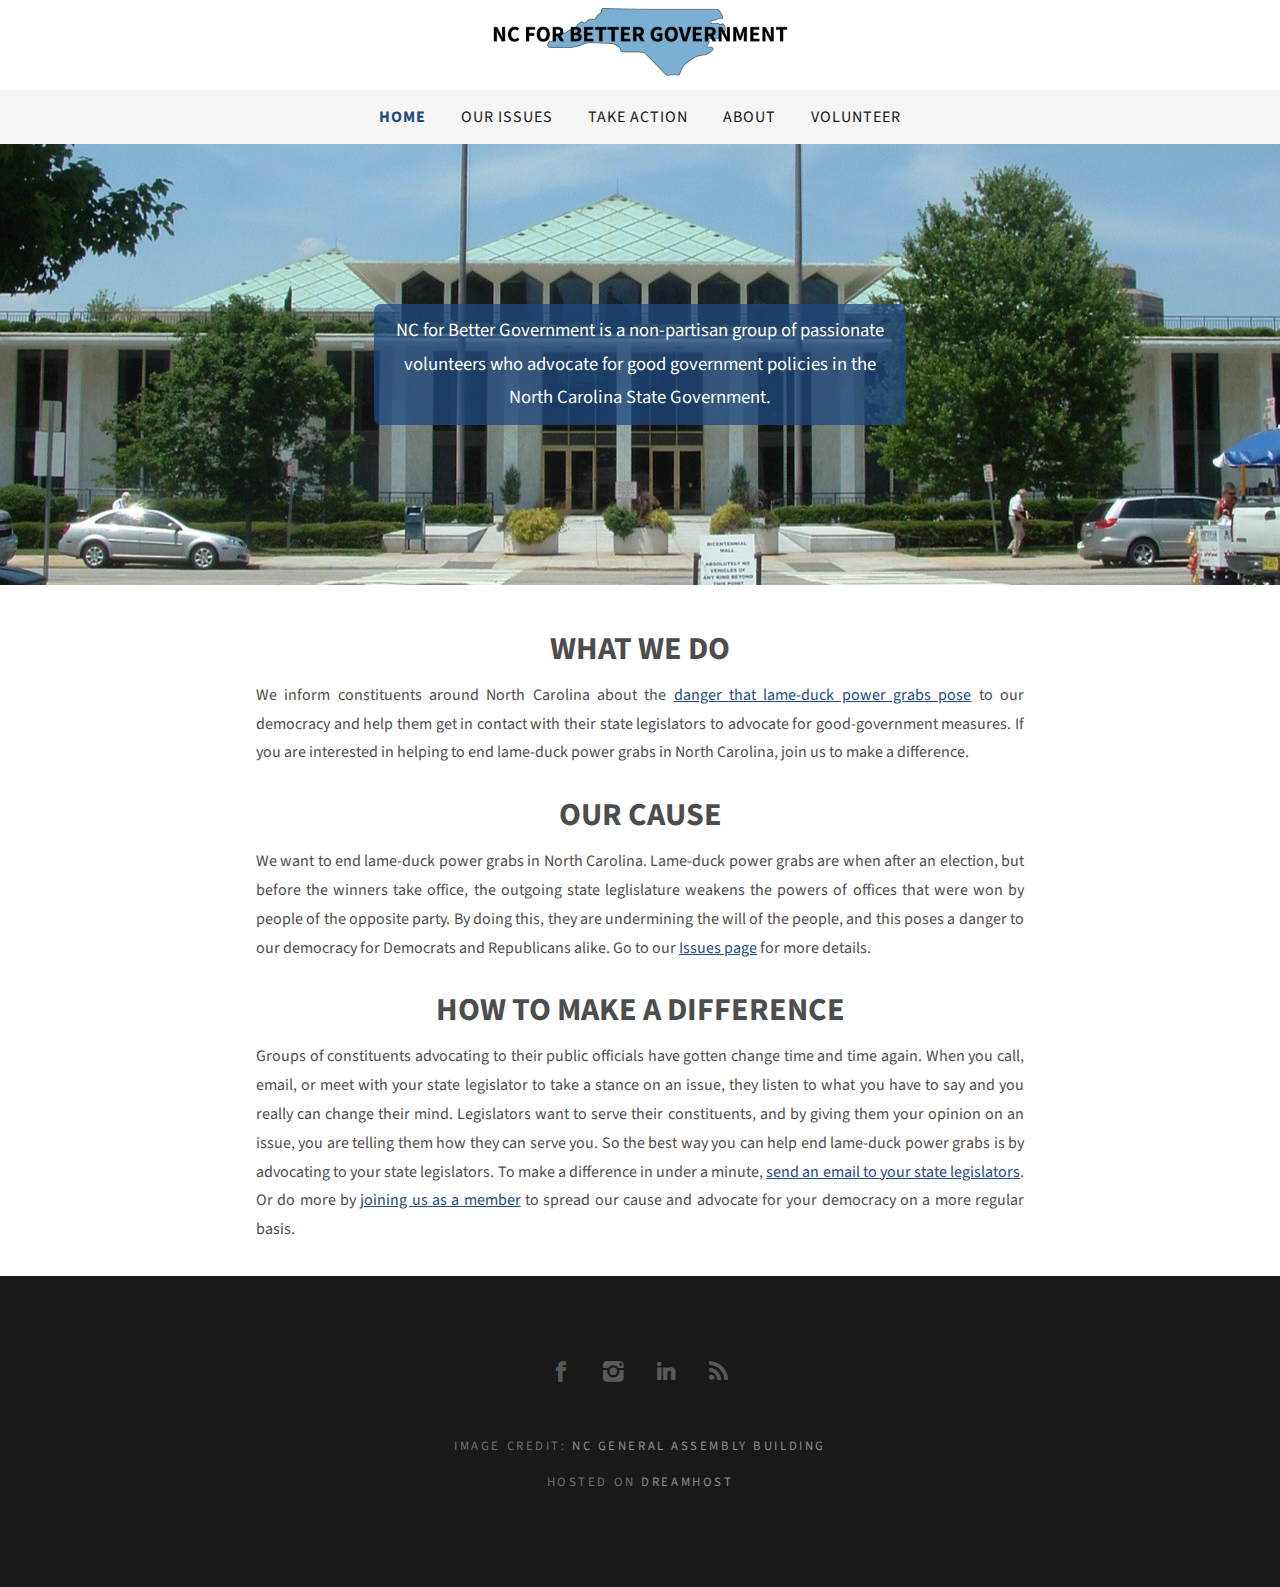
==== commit 75f2aa12: "Small accumulated changes" ====
--- a/index.html
+++ b/index.html
@@ -76,17 +76,17 @@
 </div>
 <div id="copyright" class="container">
 	<ul class='contact'>
-		<li><a href="comingsoon" class="icon icon-facebook"></a></li>
+		<li><a href="https://www.facebook.com/ncforbettergovt" class="icon icon-facebook"></a></li>
 		<li><a href="https://www.instagram.com/ncforbettergovt/" class="icon icon-instagram"></a></li>
-		<li><a href="comingsoon" class="icon icon-twitter"></a></li>
-		<li><a href="comingsoon" class="icon icon-linkedin"></a></li>
+		<!-- <li><a href="comingsoon" class="icon icon-twitter"></a></li> -->
+		<li><a href="https://www.linkedin.com/company/ncforbettergovt" class="icon icon-linkedin"></a></li>
 		<li><a href="takeaction#mailinglist" class="icon icon-rss"></a></li>
 	</ul>
 
 
 	<p>Image Credit: <a href='https://commons.wikimedia.org/wiki/File:NC_Legislature.JPG'>NC General Assembly Building</a></p>
 	
-	<p>Adapted from <a href='https://templated.co/swarming'>Swarming</a> by <a href="http://templated.co" rel="nofollow">TEMPLATED</a> | Hosted on <a href='https://www.dreamhost.com/r.cgi?2475375'>Dreamhost</a></p>
+	<p>Hosted on <a href='https://www.dreamhost.com/r.cgi?2475375'>Dreamhost</a></p>
 </div>
 <script src='postload.js'></script>
 </body>
--- a/default.css
+++ b/default.css
@@ -100,6 +100,7 @@
 	#petitionTemplate {
 		max-width: 500px;
 		margin: auto;
+		text-align: left;
 	}
 	#petitionTemplate p {
 		font-family: serif;
@@ -194,6 +195,19 @@
 		width: 100%;
 		height: 100%;
 		position: fixed;
+	}
+
+	#popupInfo {
+		font-size: 20pt;
+		max-width: 70%;
+		margin-top: 30%;
+		position: fixed;
+		text-align: center;
+		left: 0;
+		right: 0;
+		margin-left: auto;
+		margin-right: auto;
+		background-color: white;
 	}
 
 	#loadingWheel {
@@ -283,6 +297,37 @@
 		display: none;	
 	}
 
+	.volunteerList {
+		background-color: lightgray;
+		width: 100%;
+		height: 500px;
+		padding: 10px;
+		overflow-y: scroll;
+	}
+
+	.volunteerList div {
+		height: 170px;
+		background-color: white;
+		margin-bottom: 10px;
+	}
+
+	.volunteerList img {
+		width: 150px;
+		height: 150px;
+		float: left;
+		margin: 10px;
+	}
+
+	.volunteerName {
+		font-size: 30pt;
+		font-weight: bold;
+		color: black;
+		margin: 0;
+	}
+
+	.copyButton {
+		display: none;
+	}
 
 	@media only screen and (max-width: 1024px) {
 		.article {
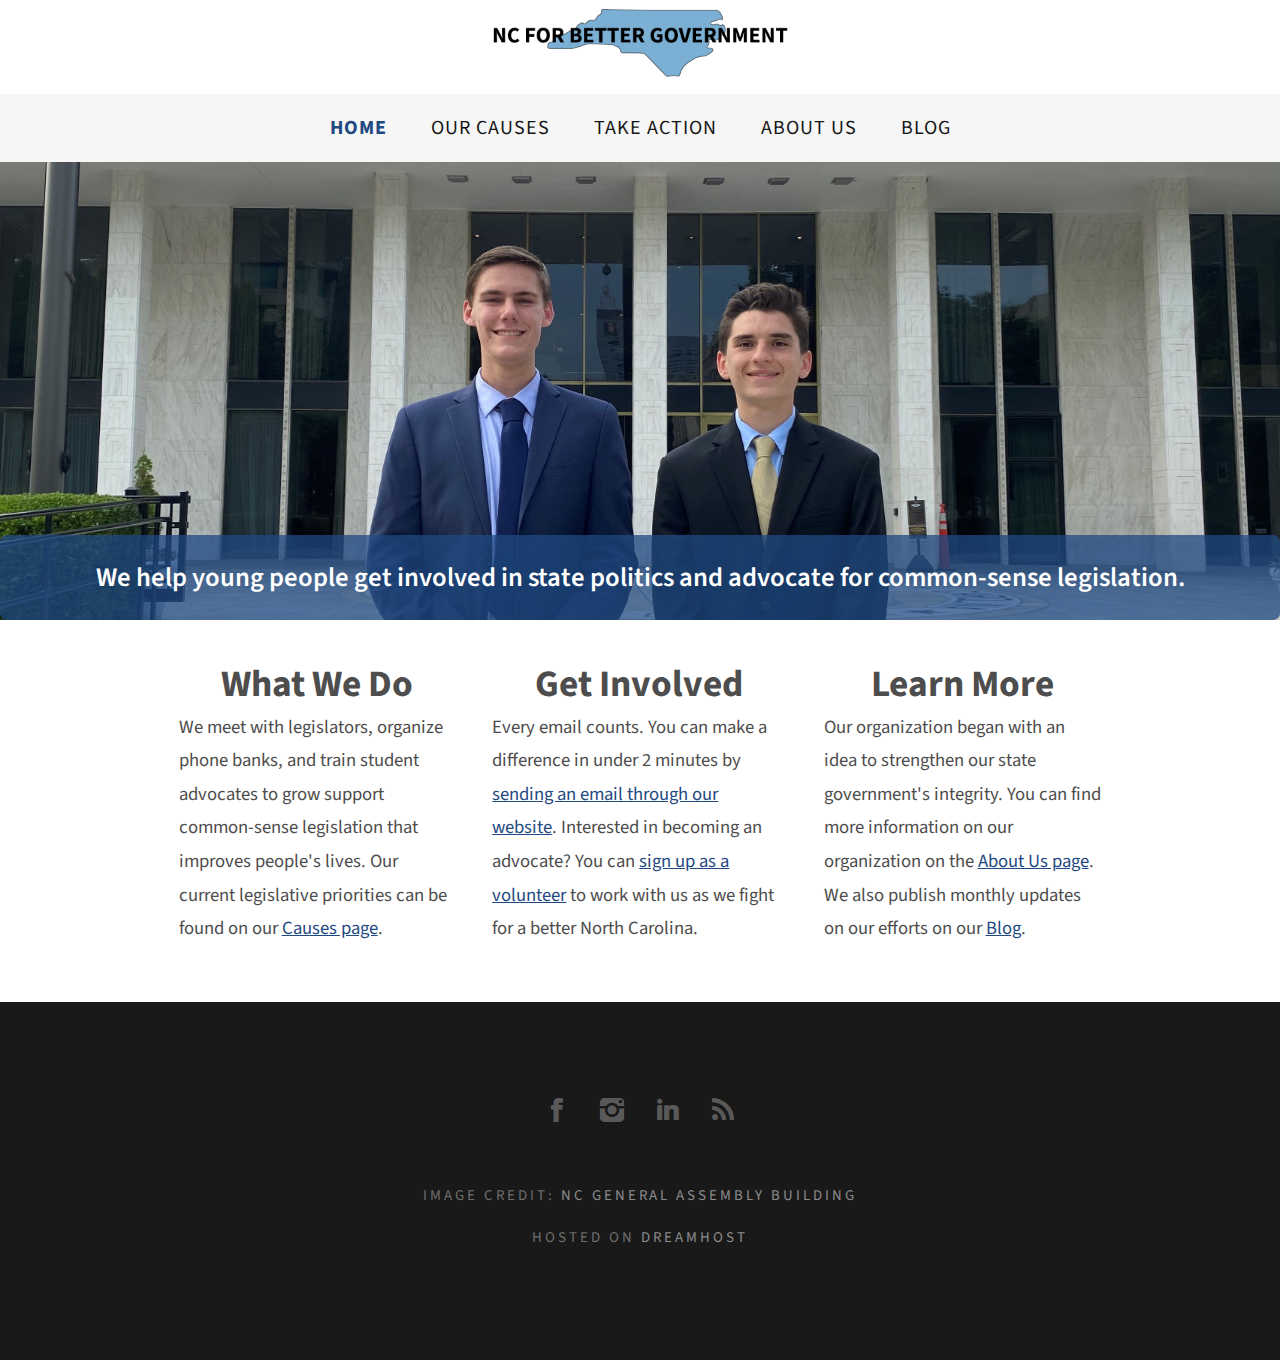
==== commit 906b6232: "Homepage and Causes page redesign" ====
--- a/index.html
+++ b/index.html
@@ -49,30 +49,34 @@
 	<div id="menu" class="container">
 		<ul>
 			<li class="current_page_item"><a href="index">Home</a></li>
-			<li><a href="issues">Our Issues</a></li>
+			<li><a href="causes">Our Causes</a></li>
 			<li><a href="takeaction">Take Action</a></li> <!--style='border: 2px solid #1f4a82; border-radius: 5px; background-color: #d6d6d6;'-->
-			<li><a href="about">About</a></li>
-			<li><a href="volunteer">Volunteer</a></li>
+			<li><a href="about">About Us</a></li>
+			<li><a href="blog">Blog</a></li>
 		</ul>
 	</div>
 </div>
 <script src='tabs.js'></script>
-<div id="page-wrapper" style='background-image: url("images/nc-legislature.jpg"); background-position: center; background-repeat: no-repeat; background-size: cover;'>
+<div id="page-wrapper" style='background-image: url("images/nc_legislature.jpg"); background-position: center; background-repeat: no-repeat; background-size: cover;'>
 	<div id="page" class="container">
 		<div class='textbox'>
-			<p style='opacity: 1; font-size: 14pt;'>NC for Better Government is a non-partisan group of passionate volunteers who advocate for good government policies in the North Carolina State Government.</p>
+			<p style='opacity: 1; font-size: 20pt; font-weight: 600;'>We help young people get involved in state politics and advocate for common-sense legislation.</p>
 		</div>
 	</div>
 </div>
-<div class='article'>
-	<h1>What We Do</h1>
-	<p>We inform constituents around North Carolina about the <a href='issues'>danger that lame-duck power grabs pose</a> to our democracy and help them get in contact with their state legislators to advocate for good-government measures. If you are interested in helping to end lame-duck power grabs in North Carolina, join us to make a difference.</p>
-
-	<h1>Our Cause</h1>
-	<p>We want to end lame-duck power grabs in North Carolina. Lame-duck power grabs are when after an election, but before the winners take office, the outgoing state leglislature weakens the powers of offices that were won by people of the opposite party. By doing this, they are undermining the will of the people, and this poses a danger to our democracy for Democrats and Republicans alike. Go to our <a href='issues'>Issues page</a> for more details.</p>
-
-	<h1>How to Make a Difference</h1>
-	<p>Groups of constituents advocating to their public officials have gotten change time and time again. When you call, email, or meet with your state legislator to take a stance on an issue, they listen to what you have to say and you really can change their mind. Legislators want to serve their constituents, and by giving them your opinion on an issue, you are telling them how they can serve you. So the best way you can help end lame-duck power grabs is by advocating to your state legislators. To make a difference in under a minute, <a href='takeaction#email'>send an email to your state legislators</a>. Or do more by <a href='takeaction#join'>joining us as a member</a> to spread our cause and advocate for your democracy on a more regular basis.</p>
+<div class='text_wrap'>
+	<div>
+		<h1>What We Do</h1>
+		<p>We meet with legislators, organize phone banks, and train student advocates to grow support common-sense legislation that improves people's lives. Our current legislative priorities can be found on our <a href='causes'>Causes page</a>. </p>
+	</div>
+	<div>
+		<h1>Get Involved</h1>
+		<p>Every email counts. You can make a difference in under 2 minutes by <a href='takeaction.php'>sending an email through our website</a>. Interested in becoming an advocate? You can <a href='takeaction#join'>sign up as a volunteer</a> to work with us as we fight for a better North Carolina.</p>
+	</div>
+	<div>
+		<h1>Learn More</h1>
+		<p>Our organization began with an idea to strengthen our state government's integrity. You can find more information on our organization on the <a href='about'>About Us page</a>. We also publish monthly updates on our efforts on our <a href='blog'>Blog</a>.
+	</div>
 </div>
 <div id="copyright" class="container">
 	<ul class='contact'>
--- a/default.css
+++ b/default.css
@@ -9,7 +9,7 @@
 		margin: 0px;
 		padding: 0px;
 		font-family: 'Source Sans Pro', sans-serif;
-		font-size: 12pt;
+		font-size: 14pt;
 		font-weight: 400;
 	}
 
@@ -51,11 +51,8 @@
 	}
 
 	.textbox {
-		width: 40%;
-		margin: auto;
-		padding: 10px;
-		text-align: center;	
-
+		padding: 1em;
+		text-align: center;
 		background: rgba(31, 74, 130, 0.75);
 		color: white;
 		border-radius: 7px;
@@ -67,7 +64,7 @@
 
 	.article {
 		background: white;
-		margin: 2em auto 2em auto;
+		margin: 1em auto 2em auto;
 		width: 60%;
 	}
 
@@ -77,8 +74,28 @@
 		line-height: 2;
 	}
 
+	/*.article h2 {
+		text-align: center;
+		line-height: 2;
+	}*/
+
 	.article p {
 		text-align: justify;
+	}
+
+	.text_wrap {
+		display: flex;
+		width: 75%;
+		margin: 2em auto 2em auto;
+	}
+
+	.text_wrap div {
+		vertical-align: top;
+		padding: 0 1em 0 1em;
+	}
+
+	.text_wrap h1 {
+		text-align: center;
 	}
 
 	.dropdown-content {
@@ -329,46 +346,6 @@
 		display: none;
 	}
 
-	@media only screen and (max-width: 1024px) {
-		.article {
-			width: 80%;
-		}
-		.textbox {
-			width: 50%;
-		}
-	}
-
-	@media only screen and (max-width: 768px) {
-		.article {
-			width: 90%;
-		}
-		.textbox {
-			width: 60%;
-		}
-	}
-
-	@media only screen and (max-width: 640px) {
-		.article {
-			width: 95%
-		}
-		.textbox {
-			width: 70%;
-		}
-		#menu {
-			font-size: 20pt;
-		}
-		.profile_text {
-			width: 100%;
-		}
-		.profile img {
-			width: 40%;
-			float: none;
-			text-align: center;
-		}
-		.profile {
-			text-align: center;
-		}
-	}
 
 
 
@@ -491,7 +468,7 @@
 		letter-spacing: 1px;
 		text-decoration: none;
 		text-transform: uppercase;
-		font-size: 1em;
+		font-size: 15pt;
 		font-weight: 400;
 		color: #151515;
 		letter-spacing: 1px
@@ -511,7 +488,6 @@
 
 	#menu .current_page_item a:hover {
 		font-weight: 700;
-		font-size: 1em;
 		letter-spacing: 1px;
 	}
 
@@ -535,7 +511,7 @@
 	#page
 	{
 		overflow: hidden;
-		padding: 10em 0em;
+		padding: 20em 0em 0em 0em;
 	}
 
 /*********************************************************************************/
@@ -571,4 +547,47 @@
 	{
 		text-decoration: none;
 		color: #8C8C8C;
+	}
+
+	
+	@media only screen and (max-width: 1024px) {
+		.article {
+			width: 80%;
+		}
+		#menu a {
+			font-size: 2.75vw;
+		}
+		.text_wrap {
+			width: 90%;
+		}
+	}
+
+	@media only screen and (max-width: 810px) {
+		.article {
+			width: 90%;
+		}
+		.text_wrap {
+			flex-direction: column-reverse;
+			width: 95%;
+		}
+	}
+
+	@media only screen and (max-width: 640px) {
+		.article {
+			width: 95%
+		}
+		.text_wrap {
+			width: 100%;
+		}
+		.profile_text {
+			width: 100%;
+		}
+		.profile img {
+			width: 40%;
+			float: none;
+			text-align: center;
+		}
+		.profile {
+			text-align: center;
+		}
 	}